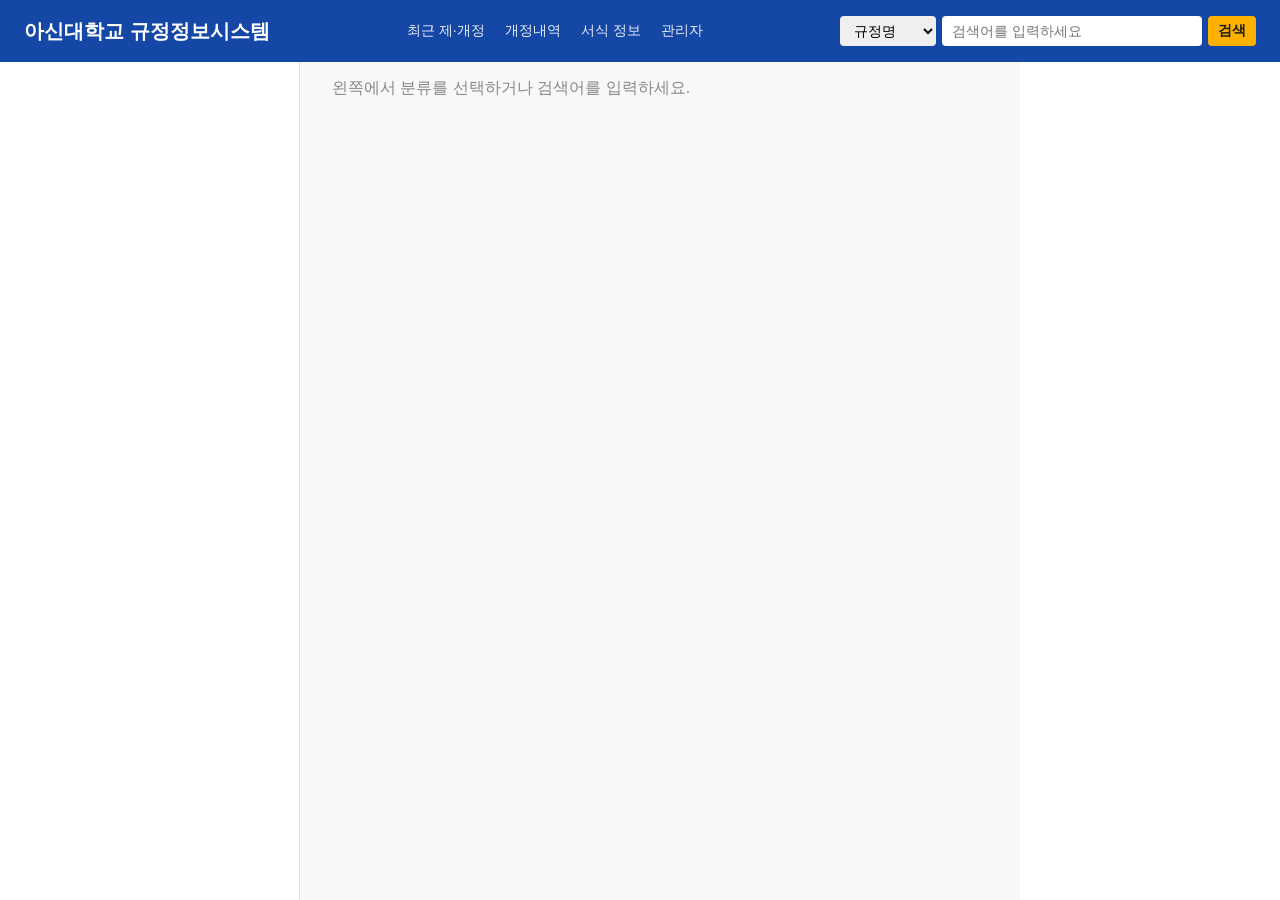
==== app/static/index.html @ 7a6dc961 "Initial commit: 아신대학교 규정정보시스템 FastAPI + SQLite + vanilla JS regulation management system: category t" ====
<!DOCTYPE html>
<html lang="ko">
<head>
<meta charset="UTF-8">
<title>아신대학교 규정정보시스템</title>
<link rel="stylesheet" href="style.css">
</head>
<body>
  <header>
    <h1>아신대학교 규정정보시스템</h1>
    <nav class="top-nav">
      <a href="#" id="navRecent">최근 제·개정</a>
      <a href="#" id="navRevisions">개정내역</a>
      <a href="#" id="navForms">서식 정보</a>
      <a href="admin.html">관리자</a>
    </nav>
    <div class="search-bar">
      <select id="searchScope">
        <option value="title">규정명</option>
        <option value="body">규정내용</option>
      </select>
      <input type="text" id="searchInput" placeholder="검색어를 입력하세요">
      <button id="searchBtn">검색</button>
    </div>
  </header>

  <div class="layout">
    <nav id="tree" class="tree"></nav>
    <main id="content" class="content">
      <div id="contentHeader" class="content-header"></div>
      <div id="contentBody" class="content-body">
        <p class="placeholder">왼쪽에서 분류를 선택하거나 검색어를 입력하세요.</p>
      </div>
    </main>
    <aside id="detailSidebar" class="detail-sidebar"></aside>
  </div>

  <script src="app.js"></script>
</body>
</html>
---- app/static/style.css ----
* { box-sizing: border-box; }
html, body {
  margin: 0;
  height: 100%;
  overflow: hidden;
}
body {
  display: flex;
  flex-direction: column;
  font-family: -apple-system, "Malgun Gothic", "맑은 고딕", sans-serif;
  color: #222;
  background: #f7f8fa;
}
header {
  flex-shrink: 0;
  background: #1447a6;
  color: #fff;
  padding: 16px 24px;
  display: flex;
  align-items: center;
  justify-content: space-between;
  flex-wrap: wrap;
  gap: 12px;
}
header h1 {
  font-size: 20px;
  margin: 0;
}
.top-nav {
  display: flex;
  gap: 20px;
}
.top-nav a {
  color: #fff;
  text-decoration: none;
  font-size: 14px;
  opacity: 0.9;
}
.top-nav a:hover {
  opacity: 1;
  text-decoration: underline;
}

.search-bar {
  display: flex;
  gap: 6px;
}
.search-bar select, .search-bar input, .search-bar button {
  padding: 6px 10px;
  border: none;
  border-radius: 4px;
  font-size: 14px;
}
.search-bar input {
  width: 260px;
}
.search-bar button {
  background: #ffb100;
  color: #1a1a1a;
  cursor: pointer;
  font-weight: bold;
}

.layout {
  display: flex;
  flex: 1;
  min-height: 0;
  overflow: hidden;
}
.tree {
  width: 300px;
  flex-shrink: 0;
  background: #fff;
  border-right: 1px solid #ddd;
  padding: 16px;
  height: 100%;
  overflow-y: auto;
}

.detail-sidebar {
  width: 260px;
  flex-shrink: 0;
  background: #fff;
  border-left: 1px solid #ddd;
  height: 100%;
  overflow-y: auto;
}
.detail-sidebar:empty {
  border-left: none;
}
.sidebar-section {
  padding: 14px 16px;
  border-bottom: 1px solid #eee;
}
.sidebar-section h3 {
  font-size: 13.5px;
  color: #1447a6;
  margin: 0 0 10px;
}
.sidebar-section ul {
  list-style: none;
  margin: 0;
  padding-left: 10px;
}
.sidebar-section .outline-chapter {
  font-weight: bold;
  font-size: 12.5px;
  color: #444;
  margin: 10px 0 3px;
}
.sidebar-section .outline-chapter:first-child {
  margin-top: 0;
}
.sidebar-section a {
  display: block;
  padding: 2px 0;
  color: #1447a6;
  text-decoration: none;
  font-size: 12.5px;
  line-height: 1.5;
}
.sidebar-section a:hover {
  text-decoration: underline;
}
.tree ul {
  list-style: none;
  margin: 0;
  padding-left: 14px;
}
.tree > ul {
  padding-left: 0;
}
.tree .category > .node-header {
  display: flex;
  align-items: center;
  gap: 4px;
  padding: 4px 0;
  cursor: pointer;
}
.tree .category > .node-header .label {
  font-weight: bold;
}
.tree .category .toggle-arrow {
  display: inline-block;
  width: 14px;
  color: #888;
  font-size: 11px;
  user-select: none;
}
.tree .category.collapsed > ul {
  display: none;
}
.tree .regulation a {
  display: block;
  padding: 3px 6px;
  color: #1447a6;
  text-decoration: none;
  border-radius: 3px;
  font-size: 13.5px;
}
.tree .regulation a:hover {
  background: #eef2fb;
}
.tree .cat-link {
  cursor: pointer;
  color: #444;
}
.tree .cat-link:hover {
  color: #1447a6;
}

.content {
  flex: 1;
  display: flex;
  flex-direction: column;
  min-width: 0;
  height: 100%;
  overflow: hidden;
}
.content-header {
  flex-shrink: 0;
  padding: 14px 32px 0;
}
.content-header:empty {
  padding: 0;
}
.content-body {
  flex: 1;
  overflow-y: auto;
  padding: 0 32px 24px;
}
.placeholder {
  color: #888;
}

table.reg-list {
  width: 100%;
  border-collapse: collapse;
  background: #fff;
}
table.reg-list th, table.reg-list td {
  padding: 10px 12px;
  border-bottom: 1px solid #eee;
  text-align: left;
  font-size: 14px;
}
table.reg-list th {
  background: #f0f2f5;
}
table.reg-list tr:hover td {
  background: #f9fbff;
  cursor: pointer;
}

.doc-header-top {
  display: flex;
  align-items: baseline;
  flex-wrap: wrap;
  gap: 12px;
  margin-bottom: 4px;
}
.doc-toolbar {
  display: flex;
  align-items: center;
  gap: 6px;
}
.doc-toolbar button {
  padding: 3px 9px;
  border: 1px solid #ccc;
  border-radius: 4px;
  background: #fff;
  cursor: pointer;
  font-size: 12px;
  color: #444;
}
.doc-toolbar button:hover {
  background: #f0f2f5;
}
.breadcrumb {
  font-size: 12.5px;
  color: #888;
}
.breadcrumb .sep {
  margin: 0 6px;
}

.doc-title-bar {
  position: relative;
  text-align: center;
  padding: 2px 90px 8px;
  margin-bottom: 10px;
  border-bottom: 2px solid #1447a6;
}
.doc-title-bar h2 {
  margin: 0;
  font-size: 19px;
}
.doc-title-bar .doc-toolbar {
  position: absolute;
  top: 2px;
  right: 0;
}
.reg-detail h2 {
  margin: 0;
  color: #1447a6;
}
.reg-meta {
  color: #666;
  font-size: 13px;
  margin-bottom: 16px;
}
.amend-list {
  font-size: 13px;
  color: #555;
  margin-bottom: 6px;
}
.amend-list a.amend-date-link {
  color: #1447a6;
  text-decoration: underline;
  cursor: pointer;
}
.amend-note {
  font-size: 12.5px;
  color: #a15c00;
  background: #fff8ea;
  border: 1px solid #f0d9a6;
  border-radius: 4px;
  padding: 6px 10px;
  margin-bottom: 16px;
}
table.compare-table {
  width: 100%;
  border-collapse: collapse;
  background: #fff;
  table-layout: fixed;
}
table.compare-table th, table.compare-table td {
  border: 1px solid #e2e2e2;
  padding: 10px 12px;
  font-size: 13.5px;
  vertical-align: top;
  text-align: left;
}
table.compare-table th {
  background: #f0f2f5;
}
table.compare-table .compare-artno {
  width: 15%;
  font-weight: bold;
}
table.compare-table .compare-old {
  width: 42.5%;
  color: #888;
  text-decoration: line-through;
  text-decoration-color: #ccc;
}
table.compare-table .compare-new {
  width: 42.5%;
}
.article {
  margin-bottom: 14px;
  scroll-margin-top: 16px;
}
.article .chapter-tag {
  font-size: 12px;
  color: #1447a6;
  font-weight: bold;
  margin: 18px 0 6px;
}
.article .art-no {
  font-weight: bold;
  margin-right: 4px;
}
.article .amend-tag {
  color: #1a5fd6;
}
.article .list-indent {
  display: block;
  padding-left: 1.6em;
}
.addenda {
  margin-top: 24px;
  padding-top: 16px;
  border-top: 1px dashed #ccc;
  font-size: 13.5px;
  color: #444;
}
.attachment-file {
  margin-top: 16px;
}
.file-open-link {
  display: inline-block;
  margin-bottom: 10px;
  color: #1447a6;
  font-size: 13.5px;
}
.attachment-pdf {
  width: 100%;
  height: 80vh;
  border: 1px solid #ddd;
  border-radius: 4px;
}
.result-count {
  margin-bottom: 12px;
  color: #555;
  font-size: 14px;
}
.back-link {
  display: inline-block;
  margin-bottom: 14px;
  color: #1447a6;
  cursor: pointer;
  font-size: 13.5px;
}

.pager {
  display: flex;
  align-items: center;
  justify-content: center;
  gap: 16px;
  margin-top: 18px;
  font-size: 14px;
  color: #444;
}
.pager button {
  padding: 6px 14px;
  border: 1px solid #ccc;
  border-radius: 4px;
  background: #fff;
  cursor: pointer;
}
.pager button:hover:not(:disabled) {
  background: #f0f2f5;
}
.pager button:disabled {
  color: #bbb;
  cursor: default;
}

@media print {
  header, .tree, .detail-sidebar, .doc-toolbar, .back-link, .breadcrumb, .pager {
    display: none !important;
  }
  html, body {
    height: auto;
    overflow: visible;
  }
  .layout, .content, .content-body {
    height: auto;
    overflow: visible;
    display: block;
  }
  .content-header {
    padding: 0;
  }
}
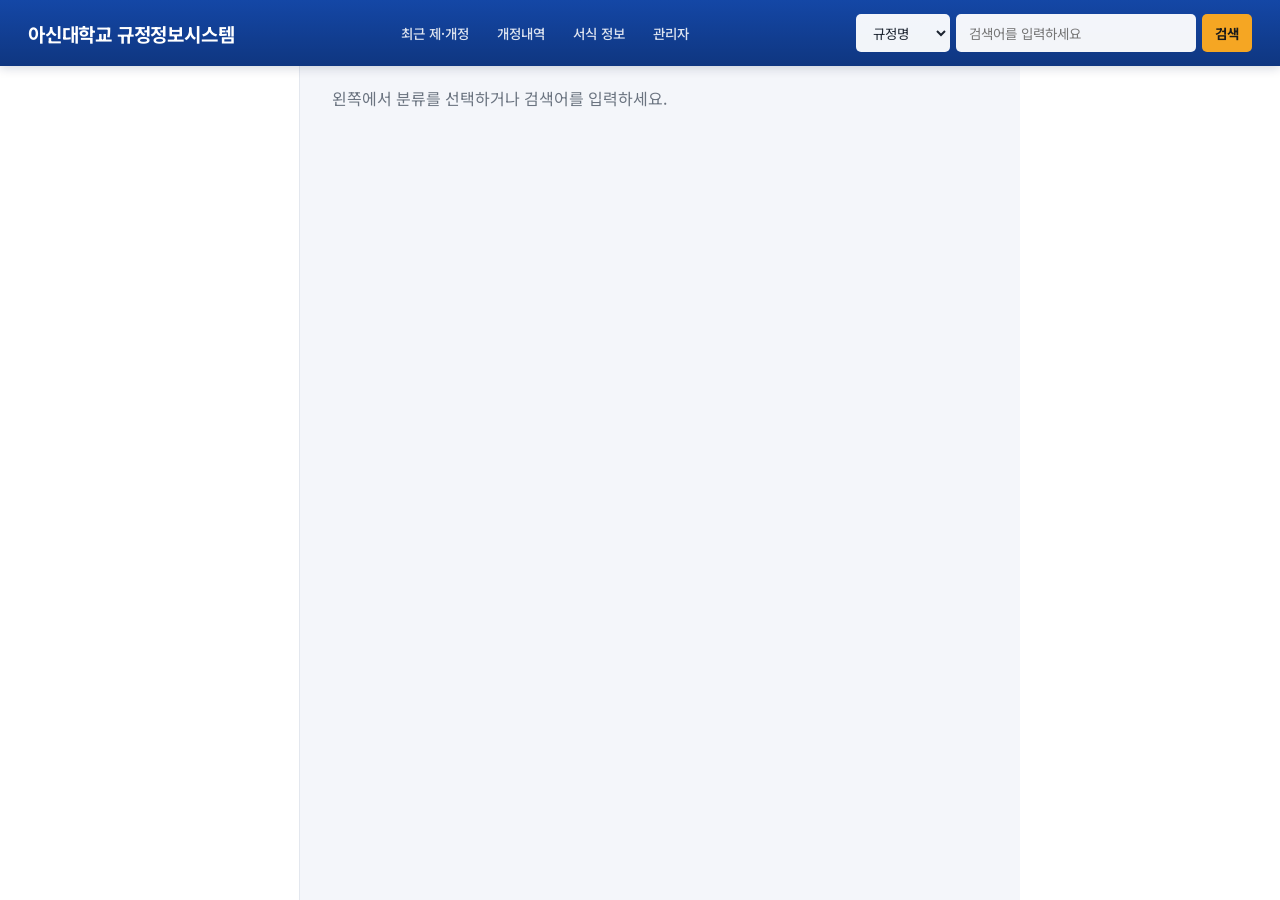
==== commit 0c5c8535: "Refine visual design: Noto Sans KR font, design tokens, tree active-state highlight Adds shared CSS " ====
--- a/app/static/index.html
+++ b/app/static/index.html
@@ -3,6 +3,9 @@
 <head>
 <meta charset="UTF-8">
 <title>아신대학교 규정정보시스템</title>
+<link rel="preconnect" href="https://fonts.googleapis.com">
+<link rel="preconnect" href="https://fonts.gstatic.com" crossorigin>
+<link href="https://fonts.googleapis.com/css2?family=Noto+Sans+KR:wght@400;500;700;900&display=swap" rel="stylesheet">
 <link rel="stylesheet" href="style.css">
 </head>
 <body>
--- a/app/static/style.css
+++ b/app/static/style.css
@@ -1,4 +1,20 @@
 * { box-sizing: border-box; }
+:root {
+  --brand: #1447a6;
+  --brand-dark: #0f3680;
+  --brand-tint: #eef3fc;
+  --accent: #f5a623;
+  --text: #1c2430;
+  --text-muted: #6b7480;
+  --border: #e3e7ee;
+  --border-strong: #d3d9e3;
+  --surface: #fff;
+  --bg: #f4f6fa;
+  --radius: 8px;
+  --radius-sm: 5px;
+  --shadow-sm: 0 1px 2px rgba(20, 40, 90, 0.06);
+  --shadow-md: 0 4px 16px rgba(20, 40, 90, 0.08);
+}
 html, body {
   margin: 0;
   height: 100%;
@@ -7,38 +23,49 @@
 body {
   display: flex;
   flex-direction: column;
-  font-family: -apple-system, "Malgun Gothic", "맑은 고딕", sans-serif;
-  color: #222;
-  background: #f7f8fa;
+  font-family: "Noto Sans KR", -apple-system, "Malgun Gothic", "맑은 고딕", sans-serif;
+  color: var(--text);
+  background: var(--bg);
+  -webkit-font-smoothing: antialiased;
 }
 header {
   flex-shrink: 0;
-  background: #1447a6;
+  background: linear-gradient(180deg, var(--brand) 0%, var(--brand-dark) 100%);
   color: #fff;
-  padding: 16px 24px;
+  padding: 14px 28px;
   display: flex;
   align-items: center;
   justify-content: space-between;
   flex-wrap: wrap;
   gap: 12px;
+  box-shadow: 0 2px 10px rgba(10, 30, 70, 0.18);
+  position: relative;
+  z-index: 2;
 }
 header h1 {
-  font-size: 20px;
+  font-size: 19px;
+  font-weight: 700;
+  letter-spacing: -0.01em;
   margin: 0;
 }
 .top-nav {
   display: flex;
-  gap: 20px;
+  gap: 4px;
 }
 .top-nav a {
   color: #fff;
   text-decoration: none;
-  font-size: 14px;
-  opacity: 0.9;
+  font-size: 13.5px;
+  font-weight: 500;
+  opacity: 0.86;
+  padding: 7px 12px;
+  border-radius: 999px;
+  transition: background 0.15s ease, opacity 0.15s ease;
 }
 .top-nav a:hover {
   opacity: 1;
-  text-decoration: underline;
+  background: rgba(255, 255, 255, 0.14);
+  text-decoration: none;
 }
 
 .search-bar {
@@ -46,19 +73,33 @@
   gap: 6px;
 }
 .search-bar select, .search-bar input, .search-bar button {
-  padding: 6px 10px;
-  border: none;
-  border-radius: 4px;
-  font-size: 14px;
+  padding: 7px 12px;
+  border: 1px solid transparent;
+  border-radius: var(--radius-sm);
+  font-size: 13.5px;
+  font-family: inherit;
+}
+.search-bar select, .search-bar input {
+  background: rgba(255, 255, 255, 0.95);
+  color: var(--text);
 }
 .search-bar input {
-  width: 260px;
+  width: 240px;
+}
+.search-bar input:focus, .search-bar select:focus {
+  outline: none;
+  border-color: var(--accent);
+  box-shadow: 0 0 0 3px rgba(245, 166, 35, 0.25);
 }
 .search-bar button {
-  background: #ffb100;
+  background: var(--accent);
   color: #1a1a1a;
   cursor: pointer;
-  font-weight: bold;
+  font-weight: 700;
+  transition: filter 0.15s ease;
+}
+.search-bar button:hover {
+  filter: brightness(1.06);
 }
 
 .layout {
@@ -70,9 +111,9 @@
 .tree {
   width: 300px;
   flex-shrink: 0;
-  background: #fff;
-  border-right: 1px solid #ddd;
-  padding: 16px;
+  background: var(--surface);
+  border-right: 1px solid var(--border);
+  padding: 16px 14px;
   height: 100%;
   overflow-y: auto;
 }
@@ -80,8 +121,8 @@
 .detail-sidebar {
   width: 260px;
   flex-shrink: 0;
-  background: #fff;
-  border-left: 1px solid #ddd;
+  background: var(--surface);
+  border-left: 1px solid var(--border);
   height: 100%;
   overflow-y: auto;
 }
@@ -90,11 +131,14 @@
 }
 .sidebar-section {
   padding: 14px 16px;
-  border-bottom: 1px solid #eee;
+  border-bottom: 1px solid var(--border);
 }
 .sidebar-section h3 {
-  font-size: 13.5px;
-  color: #1447a6;
+  font-size: 12.5px;
+  font-weight: 700;
+  color: var(--brand);
+  text-transform: uppercase;
+  letter-spacing: 0.03em;
   margin: 0 0 10px;
 }
 .sidebar-section ul {
@@ -103,29 +147,33 @@
   padding-left: 10px;
 }
 .sidebar-section .outline-chapter {
-  font-weight: bold;
-  font-size: 12.5px;
-  color: #444;
-  margin: 10px 0 3px;
+  font-weight: 700;
+  font-size: 12.5px;
+  color: var(--text-muted);
+  margin: 12px 0 4px;
 }
 .sidebar-section .outline-chapter:first-child {
   margin-top: 0;
 }
 .sidebar-section a {
   display: block;
-  padding: 2px 0;
-  color: #1447a6;
+  padding: 3px 6px;
+  margin: 0 -6px;
+  border-radius: var(--radius-sm);
+  color: var(--brand);
   text-decoration: none;
   font-size: 12.5px;
-  line-height: 1.5;
+  line-height: 1.55;
+  transition: background 0.12s ease;
 }
 .sidebar-section a:hover {
-  text-decoration: underline;
+  background: var(--brand-tint);
+  text-decoration: none;
 }
 .tree ul {
   list-style: none;
   margin: 0;
-  padding-left: 14px;
+  padding-left: 16px;
 }
 .tree > ul {
   padding-left: 0;
@@ -133,40 +181,56 @@
 .tree .category > .node-header {
   display: flex;
   align-items: center;
-  gap: 4px;
-  padding: 4px 0;
-  cursor: pointer;
+  gap: 5px;
+  padding: 6px 6px;
+  margin: 0 -6px;
+  border-radius: var(--radius-sm);
+  cursor: pointer;
+  transition: background 0.12s ease;
+}
+.tree .category > .node-header:hover {
+  background: var(--brand-tint);
 }
 .tree .category > .node-header .label {
-  font-weight: bold;
+  font-weight: 600;
+  font-size: 13.5px;
 }
 .tree .category .toggle-arrow {
   display: inline-block;
   width: 14px;
-  color: #888;
-  font-size: 11px;
+  color: var(--text-muted);
+  font-size: 10px;
   user-select: none;
+  transition: transform 0.15s ease;
 }
 .tree .category.collapsed > ul {
   display: none;
 }
 .tree .regulation a {
   display: block;
-  padding: 3px 6px;
-  color: #1447a6;
+  padding: 5px 8px;
+  color: var(--text);
   text-decoration: none;
-  border-radius: 3px;
-  font-size: 13.5px;
+  border-radius: var(--radius-sm);
+  font-size: 13px;
+  line-height: 1.45;
+  transition: background 0.12s ease, color 0.12s ease;
 }
 .tree .regulation a:hover {
-  background: #eef2fb;
+  background: var(--brand-tint);
+  color: var(--brand);
+}
+.tree .regulation a.active {
+  background: var(--brand);
+  color: #fff;
+  font-weight: 500;
 }
 .tree .cat-link {
   cursor: pointer;
-  color: #444;
+  color: var(--text);
 }
 .tree .cat-link:hover {
-  color: #1447a6;
+  color: var(--brand);
 }
 
 .content {
@@ -179,37 +243,53 @@
 }
 .content-header {
   flex-shrink: 0;
-  padding: 14px 32px 0;
+  padding: 16px 32px 0;
+  background: var(--surface);
 }
 .content-header:empty {
   padding: 0;
+  background: none;
 }
 .content-body {
   flex: 1;
   overflow-y: auto;
-  padding: 0 32px 24px;
+  padding: 4px 32px 28px;
 }
 .placeholder {
-  color: #888;
+  color: var(--text-muted);
 }
 
 table.reg-list {
   width: 100%;
   border-collapse: collapse;
-  background: #fff;
+  background: var(--surface);
+  border-radius: var(--radius);
+  overflow: hidden;
+  box-shadow: var(--shadow-sm);
 }
 table.reg-list th, table.reg-list td {
-  padding: 10px 12px;
-  border-bottom: 1px solid #eee;
+  padding: 11px 14px;
+  border-bottom: 1px solid var(--border);
   text-align: left;
-  font-size: 14px;
+  font-size: 13.5px;
 }
 table.reg-list th {
-  background: #f0f2f5;
+  background: var(--bg);
+  color: var(--text-muted);
+  font-weight: 600;
+  font-size: 12.5px;
+  text-transform: uppercase;
+  letter-spacing: 0.02em;
+}
+table.reg-list tbody tr {
+  transition: background 0.12s ease;
 }
 table.reg-list tr:hover td {
-  background: #f9fbff;
-  cursor: pointer;
+  background: var(--brand-tint);
+  cursor: pointer;
+}
+table.reg-list tbody tr:last-child td {
+  border-bottom: none;
 }
 
 .doc-header-top {
@@ -225,20 +305,24 @@
   gap: 6px;
 }
 .doc-toolbar button {
-  padding: 3px 9px;
-  border: 1px solid #ccc;
-  border-radius: 4px;
-  background: #fff;
+  padding: 4px 10px;
+  border: 1px solid var(--border-strong);
+  border-radius: var(--radius-sm);
+  background: var(--surface);
   cursor: pointer;
   font-size: 12px;
-  color: #444;
+  font-family: inherit;
+  color: var(--text-muted);
+  transition: background 0.12s ease, color 0.12s ease;
 }
 .doc-toolbar button:hover {
-  background: #f0f2f5;
+  background: var(--brand-tint);
+  color: var(--brand);
+  border-color: var(--brand);
 }
 .breadcrumb {
   font-size: 12.5px;
-  color: #888;
+  color: var(--text-muted);
 }
 .breadcrumb .sep {
   margin: 0 6px;
@@ -247,13 +331,16 @@
 .doc-title-bar {
   position: relative;
   text-align: center;
-  padding: 2px 90px 8px;
-  margin-bottom: 10px;
-  border-bottom: 2px solid #1447a6;
+  padding: 4px 90px 10px;
+  margin-bottom: 12px;
+  border-bottom: 2px solid var(--brand);
 }
 .doc-title-bar h2 {
   margin: 0;
-  font-size: 19px;
+  font-size: 20px;
+  font-weight: 700;
+  color: var(--text);
+  letter-spacing: -0.01em;
 }
 .doc-title-bar .doc-toolbar {
   position: absolute;
@@ -262,57 +349,74 @@
 }
 .reg-detail h2 {
   margin: 0;
-  color: #1447a6;
+  color: var(--brand);
 }
 .reg-meta {
-  color: #666;
+  color: var(--text-muted);
   font-size: 13px;
   margin-bottom: 16px;
 }
 .amend-list {
   font-size: 13px;
-  color: #555;
+  color: var(--text-muted);
   margin-bottom: 6px;
 }
 .amend-list a.amend-date-link {
-  color: #1447a6;
-  text-decoration: underline;
-  cursor: pointer;
+  color: var(--brand);
+  text-decoration: none;
+  border-bottom: 1px dotted var(--brand);
+  cursor: pointer;
+}
+.amend-list a.amend-date-link:hover {
+  border-bottom-style: solid;
 }
 .amend-note {
   font-size: 12.5px;
-  color: #a15c00;
+  color: #8a5a00;
   background: #fff8ea;
   border: 1px solid #f0d9a6;
-  border-radius: 4px;
-  padding: 6px 10px;
+  border-radius: var(--radius-sm);
+  padding: 7px 11px;
   margin-bottom: 16px;
 }
 table.compare-table {
   width: 100%;
   border-collapse: collapse;
-  background: #fff;
+  background: var(--surface);
   table-layout: fixed;
+  border-radius: var(--radius);
+  overflow: hidden;
+  box-shadow: var(--shadow-sm);
 }
 table.compare-table th, table.compare-table td {
-  border: 1px solid #e2e2e2;
-  padding: 10px 12px;
+  border-bottom: 1px solid var(--border);
+  border-right: 1px solid var(--border);
+  padding: 11px 14px;
   font-size: 13.5px;
   vertical-align: top;
   text-align: left;
 }
+table.compare-table th:last-child, table.compare-table td:last-child {
+  border-right: none;
+}
 table.compare-table th {
-  background: #f0f2f5;
+  background: var(--bg);
+  color: var(--text-muted);
+  font-weight: 600;
+  font-size: 12.5px;
+  text-transform: uppercase;
+  letter-spacing: 0.02em;
 }
 table.compare-table .compare-artno {
   width: 15%;
-  font-weight: bold;
+  font-weight: 700;
+  color: var(--text);
 }
 table.compare-table .compare-old {
   width: 42.5%;
-  color: #888;
+  color: #97a0ac;
   text-decoration: line-through;
-  text-decoration-color: #ccc;
+  text-decoration-color: #ccd2dc;
 }
 table.compare-table .compare-new {
   width: 42.5%;
@@ -320,19 +424,22 @@
 .article {
   margin-bottom: 14px;
   scroll-margin-top: 16px;
+  line-height: 1.7;
 }
 .article .chapter-tag {
   font-size: 12px;
-  color: #1447a6;
-  font-weight: bold;
-  margin: 18px 0 6px;
+  color: var(--brand);
+  font-weight: 700;
+  margin: 20px 0 8px;
+  padding-bottom: 4px;
+  border-bottom: 1px solid var(--border);
 }
 .article .art-no {
-  font-weight: bold;
+  font-weight: 700;
   margin-right: 4px;
 }
 .article .amend-tag {
-  color: #1a5fd6;
+  color: #2f6fd6;
 }
 .article .list-indent {
   display: block;
@@ -341,9 +448,9 @@
 .addenda {
   margin-top: 24px;
   padding-top: 16px;
-  border-top: 1px dashed #ccc;
-  font-size: 13.5px;
-  color: #444;
+  border-top: 1px dashed var(--border-strong);
+  font-size: 13.5px;
+  color: var(--text-muted);
 }
 .attachment-file {
   margin-top: 16px;
@@ -351,26 +458,30 @@
 .file-open-link {
   display: inline-block;
   margin-bottom: 10px;
-  color: #1447a6;
+  color: var(--brand);
   font-size: 13.5px;
 }
 .attachment-pdf {
   width: 100%;
   height: 80vh;
-  border: 1px solid #ddd;
-  border-radius: 4px;
+  border: 1px solid var(--border);
+  border-radius: var(--radius);
 }
 .result-count {
   margin-bottom: 12px;
-  color: #555;
-  font-size: 14px;
+  color: var(--text-muted);
+  font-size: 13.5px;
 }
 .back-link {
   display: inline-block;
   margin-bottom: 14px;
-  color: #1447a6;
-  cursor: pointer;
-  font-size: 13.5px;
+  color: var(--brand);
+  cursor: pointer;
+  font-size: 13.5px;
+  font-weight: 500;
+}
+.back-link:hover {
+  text-decoration: underline;
 }
 
 .pager {
@@ -379,21 +490,25 @@
   justify-content: center;
   gap: 16px;
   margin-top: 18px;
-  font-size: 14px;
-  color: #444;
+  font-size: 13.5px;
+  color: var(--text-muted);
 }
 .pager button {
-  padding: 6px 14px;
-  border: 1px solid #ccc;
-  border-radius: 4px;
-  background: #fff;
-  cursor: pointer;
+  padding: 6px 16px;
+  border: 1px solid var(--border-strong);
+  border-radius: var(--radius-sm);
+  background: var(--surface);
+  cursor: pointer;
+  font-family: inherit;
+  transition: background 0.12s ease;
 }
 .pager button:hover:not(:disabled) {
-  background: #f0f2f5;
+  background: var(--brand-tint);
+  border-color: var(--brand);
+  color: var(--brand);
 }
 .pager button:disabled {
-  color: #bbb;
+  color: #c3c9d2;
   cursor: default;
 }
 
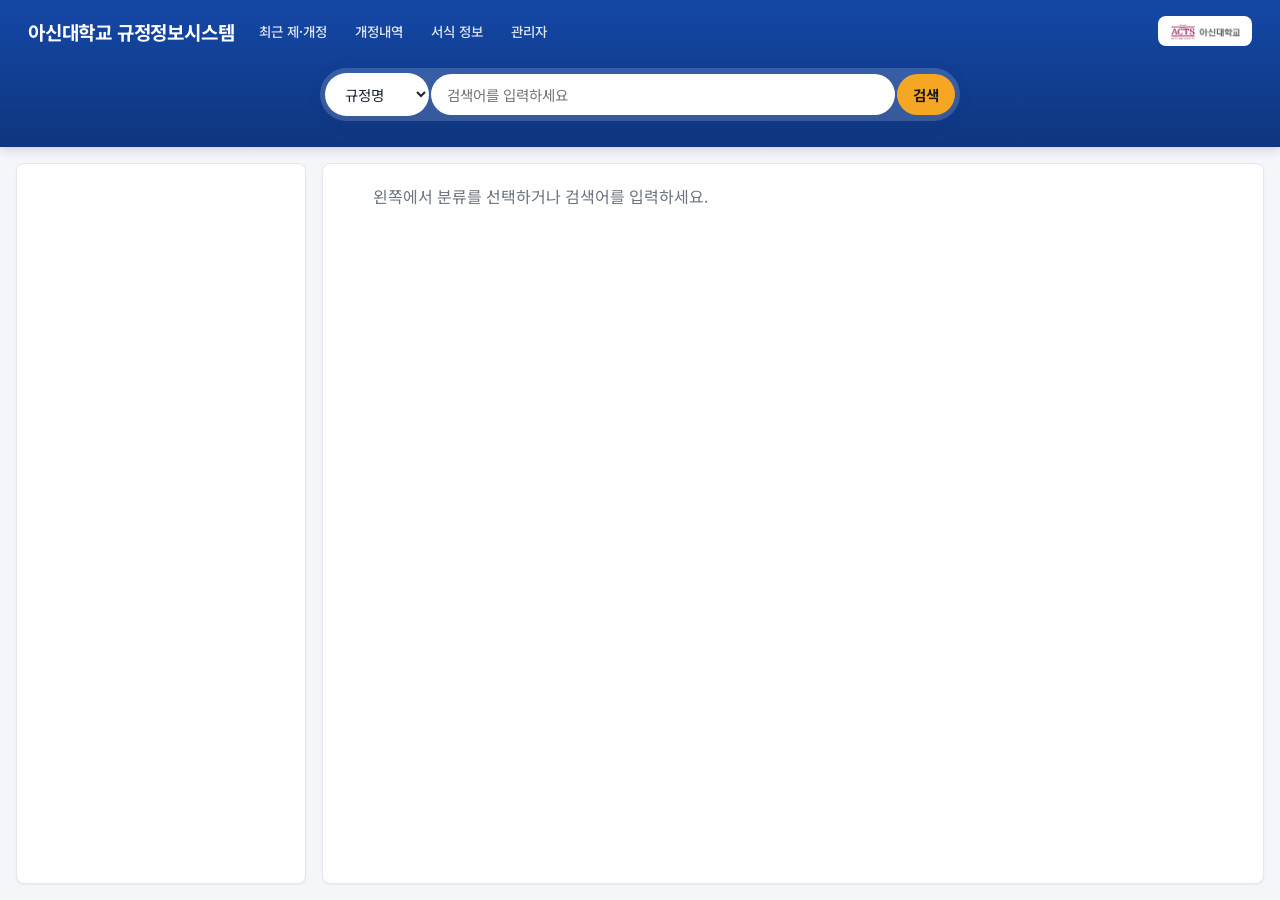
==== commit 261875cb: "Redesign header, add 학칙, redact salary tables, fix in-body tables - Header: site title is now a home" ====
--- a/app/static/index.html
+++ b/app/static/index.html
@@ -10,20 +10,25 @@
 </head>
 <body>
   <header>
-    <h1>아신대학교 규정정보시스템</h1>
-    <nav class="top-nav">
-      <a href="#" id="navRecent">최근 제·개정</a>
-      <a href="#" id="navRevisions">개정내역</a>
-      <a href="#" id="navForms">서식 정보</a>
-      <a href="admin.html">관리자</a>
-    </nav>
-    <div class="search-bar">
-      <select id="searchScope">
-        <option value="title">규정명</option>
-        <option value="body">규정내용</option>
-      </select>
-      <input type="text" id="searchInput" placeholder="검색어를 입력하세요">
-      <button id="searchBtn">검색</button>
+    <div class="header-top">
+      <h1 id="homeLink" title="홈으로 이동">아신대학교 규정정보시스템</h1>
+      <nav class="top-nav">
+        <a href="#" id="navRecent">최근 제·개정</a>
+        <a href="#" id="navRevisions">개정내역</a>
+        <a href="#" id="navForms">서식 정보</a>
+        <a href="admin.html">관리자</a>
+      </nav>
+      <img class="header-logo" src="img/acts-logo.png" alt="ACTS 아신대학교">
+    </div>
+    <div class="search-hero">
+      <div class="search-bar">
+        <select id="searchScope">
+          <option value="title">규정명</option>
+          <option value="body">규정내용</option>
+        </select>
+        <input type="text" id="searchInput" placeholder="검색어를 입력하세요">
+        <button id="searchBtn">검색</button>
+      </div>
     </div>
   </header>
 
--- a/app/static/style.css
+++ b/app/static/style.css
@@ -32,21 +32,30 @@
   flex-shrink: 0;
   background: linear-gradient(180deg, var(--brand) 0%, var(--brand-dark) 100%);
   color: #fff;
-  padding: 14px 28px;
-  display: flex;
-  align-items: center;
-  justify-content: space-between;
-  flex-wrap: wrap;
-  gap: 12px;
   box-shadow: 0 2px 10px rgba(10, 30, 70, 0.18);
   position: relative;
   z-index: 2;
 }
+.header-top {
+  padding: 14px 28px;
+  display: flex;
+  align-items: center;
+  flex-wrap: wrap;
+  gap: 12px;
+}
 header h1 {
   font-size: 19px;
   font-weight: 700;
   letter-spacing: -0.01em;
   margin: 0;
+  cursor: pointer;
+}
+.header-logo {
+  height: 30px;
+  margin-left: auto;
+  background: #fff;
+  padding: 5px 10px;
+  border-radius: 8px;
 }
 .top-nav {
   display: flex;
@@ -68,28 +77,40 @@
   text-decoration: none;
 }
 
+.search-hero {
+  display: flex;
+  justify-content: center;
+  padding: 6px 28px 26px;
+}
 .search-bar {
   display: flex;
-  gap: 6px;
+  align-items: center;
+  gap: 2px;
+  background: rgba(255, 255, 255, 0.16);
+  padding: 5px;
+  border-radius: 999px;
+  width: 100%;
+  max-width: 640px;
+  box-shadow: var(--shadow-md);
 }
 .search-bar select, .search-bar input, .search-bar button {
-  padding: 7px 12px;
-  border: 1px solid transparent;
-  border-radius: var(--radius-sm);
-  font-size: 13.5px;
+  padding: 10px 16px;
+  border: none;
+  border-radius: 999px;
+  font-size: 14.5px;
   font-family: inherit;
 }
 .search-bar select, .search-bar input {
-  background: rgba(255, 255, 255, 0.95);
+  background: var(--surface);
   color: var(--text);
 }
 .search-bar input {
-  width: 240px;
+  flex: 1;
+  min-width: 0;
 }
 .search-bar input:focus, .search-bar select:focus {
   outline: none;
-  border-color: var(--accent);
-  box-shadow: 0 0 0 3px rgba(245, 166, 35, 0.25);
+  box-shadow: 0 0 0 2px var(--accent) inset;
 }
 .search-bar button {
   background: var(--accent);
@@ -107,27 +128,33 @@
   flex: 1;
   min-height: 0;
   overflow: hidden;
+  gap: 16px;
+  padding: 16px;
 }
 .tree {
-  width: 300px;
+  width: 290px;
   flex-shrink: 0;
   background: var(--surface);
-  border-right: 1px solid var(--border);
-  padding: 16px 14px;
+  border: 1px solid var(--border);
+  border-radius: var(--radius);
+  box-shadow: var(--shadow-sm);
+  padding: 14px 12px;
   height: 100%;
   overflow-y: auto;
 }
 
 .detail-sidebar {
-  width: 260px;
+  width: 250px;
   flex-shrink: 0;
   background: var(--surface);
-  border-left: 1px solid var(--border);
+  border: 1px solid var(--border);
+  border-radius: var(--radius);
+  box-shadow: var(--shadow-sm);
   height: 100%;
   overflow-y: auto;
 }
 .detail-sidebar:empty {
-  border-left: none;
+  display: none;
 }
 .sidebar-section {
   padding: 14px 16px;
@@ -180,7 +207,7 @@
 }
 .tree .category > .node-header {
   display: flex;
-  align-items: center;
+  align-items: flex-start;
   gap: 5px;
   padding: 6px 6px;
   margin: 0 -6px;
@@ -191,9 +218,31 @@
 .tree .category > .node-header:hover {
   background: var(--brand-tint);
 }
+.tree .category > .node-header .toggle-arrow {
+  margin-top: 2px;
+}
 .tree .category > .node-header .label {
+  display: flex;
+  align-items: flex-start;
+  gap: 6px;
+  flex: 1;
+  min-width: 0;
   font-weight: 600;
   font-size: 13.5px;
+  color: var(--text);
+}
+.tree .category > .node-header .label span {
+  flex: 1;
+  min-width: 0;
+}
+.tree .icon {
+  width: 14px;
+  height: 14px;
+  flex-shrink: 0;
+  opacity: 0.55;
+}
+.tree .category > .node-header .icon {
+  color: var(--brand);
 }
 .tree .category .toggle-arrow {
   display: inline-block;
@@ -207,14 +256,23 @@
   display: none;
 }
 .tree .regulation a {
-  display: block;
+  display: flex;
+  align-items: flex-start;
+  gap: 6px;
   padding: 5px 8px;
   color: var(--text);
   text-decoration: none;
   border-radius: var(--radius-sm);
-  font-size: 13px;
+  font-size: 13.5px;
   line-height: 1.45;
   transition: background 0.12s ease, color 0.12s ease;
+}
+.tree .regulation a .icon {
+  margin-top: 3px;
+}
+.tree .regulation a span {
+  flex: 1;
+  min-width: 0;
 }
 .tree .regulation a:hover {
   background: var(--brand-tint);
@@ -225,6 +283,10 @@
   color: #fff;
   font-weight: 500;
 }
+.tree .regulation a.active .icon {
+  color: #fff;
+  opacity: 0.9;
+}
 .tree .cat-link {
   cursor: pointer;
   color: var(--text);
@@ -240,20 +302,28 @@
   min-width: 0;
   height: 100%;
   overflow: hidden;
+  background: var(--surface);
+  border: 1px solid var(--border);
+  border-radius: var(--radius);
+  box-shadow: var(--shadow-sm);
 }
 .content-header {
   flex-shrink: 0;
-  padding: 16px 32px 0;
-  background: var(--surface);
+  padding: 20px 40px 0;
+  max-width: 920px;
+  width: 100%;
+  margin: 0 auto;
 }
 .content-header:empty {
   padding: 0;
-  background: none;
 }
 .content-body {
   flex: 1;
   overflow-y: auto;
-  padding: 4px 32px 28px;
+  padding: 4px 40px 32px;
+  max-width: 920px;
+  width: 100%;
+  margin: 0 auto;
 }
 .placeholder {
   color: var(--text-muted);
@@ -271,7 +341,7 @@
   padding: 11px 14px;
   border-bottom: 1px solid var(--border);
   text-align: left;
-  font-size: 13.5px;
+  font-size: 14px;
 }
 table.reg-list th {
   background: var(--bg);
@@ -292,6 +362,78 @@
   border-bottom: none;
 }
 
+table.body-hit-list td {
+  vertical-align: top;
+}
+.body-hit-reg {
+  font-weight: 600;
+  font-size: 13.5px;
+}
+.body-hit-art {
+  color: var(--text-muted);
+  font-size: 12px;
+  margin-top: 2px;
+}
+.body-hit-snippet {
+  color: var(--text-muted);
+  line-height: 1.6;
+}
+.body-hit-snippet mark {
+  background: #fff1b8;
+  color: var(--text);
+  border-radius: 3px;
+  padding: 0 2px;
+}
+
+.rev-filter-bar {
+  display: flex;
+  flex-wrap: wrap;
+  align-items: center;
+  gap: 10px;
+  margin: 4px 0 14px;
+}
+.rev-filter-bar input[type="text"],
+.rev-filter-bar input[type="date"] {
+  padding: 6px 10px;
+  border: 1px solid var(--border-strong);
+  border-radius: var(--radius-sm);
+  font-size: 13px;
+  font-family: inherit;
+}
+.rev-filter-bar input[type="text"] {
+  width: 180px;
+}
+.rev-filter-bar label {
+  display: flex;
+  align-items: center;
+  gap: 6px;
+  font-size: 13px;
+  color: var(--text-muted);
+}
+.rev-filter-bar button {
+  padding: 6px 14px;
+  border: 1px solid var(--border-strong);
+  border-radius: var(--radius-sm);
+  background: var(--surface);
+  cursor: pointer;
+  font-size: 13px;
+  font-family: inherit;
+  transition: background 0.12s ease;
+}
+.rev-filter-bar button:hover {
+  background: var(--brand-tint);
+  border-color: var(--brand);
+  color: var(--brand);
+}
+#revFilterApply {
+  background: var(--brand);
+  color: #fff;
+  border-color: var(--brand);
+}
+#revFilterApply:hover {
+  background: var(--brand-dark);
+}
+
 .doc-header-top {
   display: flex;
   align-items: baseline;
@@ -331,13 +473,24 @@
 .doc-title-bar {
   position: relative;
   text-align: center;
-  padding: 4px 90px 10px;
-  margin-bottom: 12px;
-  border-bottom: 2px solid var(--brand);
+  padding: 6px 90px 14px;
+  margin-bottom: 14px;
+  border-bottom: 1px solid var(--border);
+}
+.doc-title-bar::after {
+  content: "";
+  position: absolute;
+  bottom: -1px;
+  left: 50%;
+  transform: translateX(-50%);
+  width: 56px;
+  height: 3px;
+  border-radius: 3px;
+  background: var(--brand);
 }
 .doc-title-bar h2 {
   margin: 0;
-  font-size: 20px;
+  font-size: 21px;
   font-weight: 700;
   color: var(--text);
   letter-spacing: -0.01em;
@@ -414,28 +567,43 @@
 }
 table.compare-table .compare-old {
   width: 42.5%;
-  color: #97a0ac;
-  text-decoration: line-through;
-  text-decoration-color: #ccd2dc;
 }
 table.compare-table .compare-new {
   width: 42.5%;
 }
+.diff-del {
+  color: var(--brand);
+  text-decoration: line-through;
+  text-decoration-color: var(--brand);
+}
+.diff-ins {
+  color: var(--brand);
+  font-weight: 700;
+  background: var(--brand-tint);
+  border-radius: 3px;
+  padding: 0 1px;
+}
 .article {
-  margin-bottom: 14px;
+  margin-bottom: 18px;
   scroll-margin-top: 16px;
-  line-height: 1.7;
-}
-.article .chapter-tag {
+  line-height: 1.75;
+}
+.chapter-tag {
+  display: inline-block;
   font-size: 12px;
   color: var(--brand);
   font-weight: 700;
-  margin: 20px 0 8px;
-  padding-bottom: 4px;
-  border-bottom: 1px solid var(--border);
+  margin: 24px 0 10px;
+  padding: 4px 13px;
+  background: var(--brand-tint);
+  border-radius: 999px;
+}
+.chapter-tag:first-child {
+  margin-top: 0;
 }
 .article .art-no {
   font-weight: 700;
+  color: var(--brand-dark);
   margin-right: 4px;
 }
 .article .amend-tag {
@@ -520,12 +688,23 @@
     height: auto;
     overflow: visible;
   }
-  .layout, .content, .content-body {
+  .layout {
     height: auto;
     overflow: visible;
     display: block;
-  }
-  .content-header {
     padding: 0;
   }
-}
+  .content {
+    height: auto;
+    overflow: visible;
+    display: block;
+    border: none;
+    box-shadow: none;
+    border-radius: 0;
+  }
+  .content-header, .content-body {
+    max-width: none;
+    margin: 0;
+    padding: 0;
+  }
+}
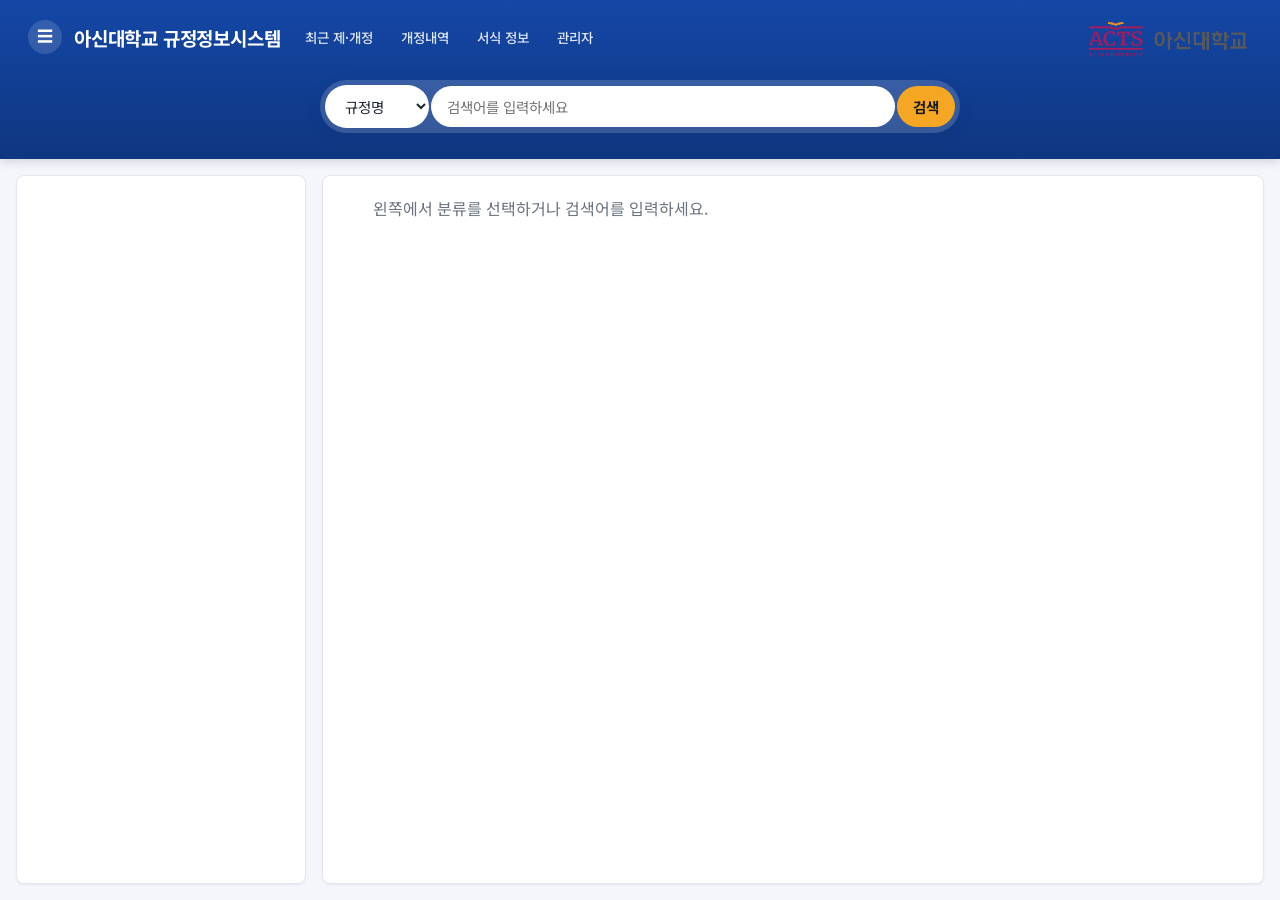
==== commit 74078c14: "Make left/right menu panels collapsible; add mobile drawer layout The 3-column layout (290px tree + " ====
--- a/app/static/index.html
+++ b/app/static/index.html
@@ -11,6 +11,7 @@
 <body>
   <header>
     <div class="header-top">
+      <button id="treeToggleBtn" class="panel-toggle" title="분류 메뉴 접기/펴기" aria-label="분류 메뉴 접기/펴기">&#9776;</button>
       <h1 id="homeLink" title="홈으로 이동">아신대학교 규정정보시스템</h1>
       <nav class="top-nav">
         <a href="#" id="navRecent">최근 제·개정</a>
@@ -18,6 +19,7 @@
         <a href="#" id="navForms">서식 정보</a>
         <a href="admin.html">관리자</a>
       </nav>
+      <button id="sidebarToggleBtn" class="panel-toggle" title="조별목록 접기/펴기" aria-label="조별목록 접기/펴기" hidden>&#9776;</button>
       <img class="header-logo" src="img/acts-logo.png" alt="ACTS 아신대학교">
     </div>
     <div class="search-hero">
@@ -41,6 +43,7 @@
       </div>
     </main>
     <aside id="detailSidebar" class="detail-sidebar"></aside>
+    <div id="panelBackdrop" class="panel-backdrop"></div>
   </div>
 
   <script src="app.js"></script>
--- a/app/static/style.css
+++ b/app/static/style.css
@@ -51,11 +51,30 @@
   cursor: pointer;
 }
 .header-logo {
-  height: 30px;
+  height: 46px;
   margin-left: auto;
-  background: #fff;
-  padding: 5px 10px;
-  border-radius: 8px;
+}
+.panel-toggle {
+  flex-shrink: 0;
+  display: inline-flex;
+  align-items: center;
+  justify-content: center;
+  width: 34px;
+  height: 34px;
+  border: none;
+  border-radius: 999px;
+  background: rgba(255, 255, 255, 0.14);
+  color: #fff;
+  font-size: 16px;
+  line-height: 1;
+  cursor: pointer;
+  transition: background 0.15s ease;
+}
+.panel-toggle:hover {
+  background: rgba(255, 255, 255, 0.26);
+}
+.panel-toggle[hidden] {
+  display: none;
 }
 .top-nav {
   display: flex;
@@ -141,6 +160,7 @@
   padding: 14px 12px;
   height: 100%;
   overflow-y: auto;
+  transition: width 0.2s ease, padding 0.2s ease, border-width 0.2s ease;
 }
 
 .detail-sidebar {
@@ -152,9 +172,77 @@
   box-shadow: var(--shadow-sm);
   height: 100%;
   overflow-y: auto;
+  transition: width 0.2s ease, padding 0.2s ease, border-width 0.2s ease;
 }
 .detail-sidebar:empty {
   display: none;
+}
+
+/* Desktop: 헤더의 접기 버튼으로 왼쪽/오른쪽 패널을 완전히 접어 본문
+   폭을 넓힐 수 있게 함. Scoped to desktop widths only (matching the
+   mobile media query's own breakpoint) so a panel collapsed on desktop
+   doesn't carry stale width/padding/border overrides into the mobile
+   drawer's own rules if the window is resized across the breakpoint
+   without re-toggling. */
+@media (min-width: 861px) {
+  .tree.desktop-collapsed,
+  .detail-sidebar.desktop-collapsed {
+    width: 0;
+    padding: 0;
+    border-width: 0;
+    overflow: hidden;
+  }
+}
+
+.panel-backdrop {
+  display: none;
+  position: fixed;
+  inset: 0;
+  background: rgba(10, 20, 40, 0.35);
+  z-index: 65;
+}
+
+/* 모바일: 폭이 좁으면 왼쪽/오른쪽 패널이 본문을 밀어내는 대신 화면 위로
+   슬라이드되는 오버레이 서랍(drawer)으로 바뀌고, 기본값은 닫힌 상태라
+   본문이 전체 폭을 그대로 사용한다. */
+@media (max-width: 860px) {
+  .layout {
+    padding: 8px;
+    gap: 0;
+  }
+  .tree,
+  .detail-sidebar {
+    position: fixed;
+    top: 0;
+    bottom: 0;
+    z-index: 70;
+    width: min(84vw, 300px);
+    height: auto;
+    border-radius: 0;
+    box-shadow: var(--shadow-md);
+    transition: transform 0.25s ease;
+  }
+  .tree {
+    left: 0;
+    transform: translateX(-100%);
+  }
+  .detail-sidebar {
+    right: 0;
+    transform: translateX(100%);
+  }
+  .tree.mobile-open,
+  .detail-sidebar.mobile-open {
+    transform: translateX(0);
+  }
+  .panel-backdrop.show {
+    display: block;
+  }
+  .content-header {
+    padding: 16px 16px 0;
+  }
+  .content-body {
+    padding: 4px 16px 24px;
+  }
 }
 .sidebar-section {
   padding: 14px 16px;
@@ -590,7 +678,7 @@
 }
 .chapter-tag {
   display: inline-block;
-  font-size: 12px;
+  font-size: 1.15em;
   color: var(--brand);
   font-weight: 700;
   margin: 24px 0 10px;
@@ -613,12 +701,57 @@
   display: block;
   padding-left: 1.6em;
 }
+.article-table-wrap {
+  display: block;
+  margin: 12px 0;
+  max-width: 100%;
+  overflow-x: auto;
+}
+table.inline-table {
+  border-collapse: collapse;
+  font-size: 13px;
+  background: var(--surface);
+  white-space: nowrap;
+}
+table.inline-table td {
+  border: 1px solid var(--border-strong);
+  padding: 6px 10px;
+  vertical-align: top;
+  white-space: normal;
+  word-break: break-word;
+  overflow-wrap: anywhere;
+}
+table.inline-table tr:first-child td {
+  background: var(--bg);
+  font-weight: 600;
+  color: var(--text-muted);
+}
+.table-src-link {
+  display: inline-block;
+  margin-top: 6px;
+  font-size: 12px;
+  color: var(--text-muted);
+  text-decoration: none;
+  border-bottom: 1px dotted var(--text-muted);
+}
+.table-src-link:hover {
+  color: var(--brand);
+  border-bottom-color: var(--brand);
+}
 .addenda {
   margin-top: 24px;
   padding-top: 16px;
   border-top: 1px dashed var(--border-strong);
   font-size: 13.5px;
   color: var(--text-muted);
+}
+.addenda-sep {
+  display: inline-block;
+  color: var(--text);
+  margin-top: 14px;
+}
+.addenda-sep:first-child {
+  margin-top: 0;
 }
 .attachment-file {
   margin-top: 16px;
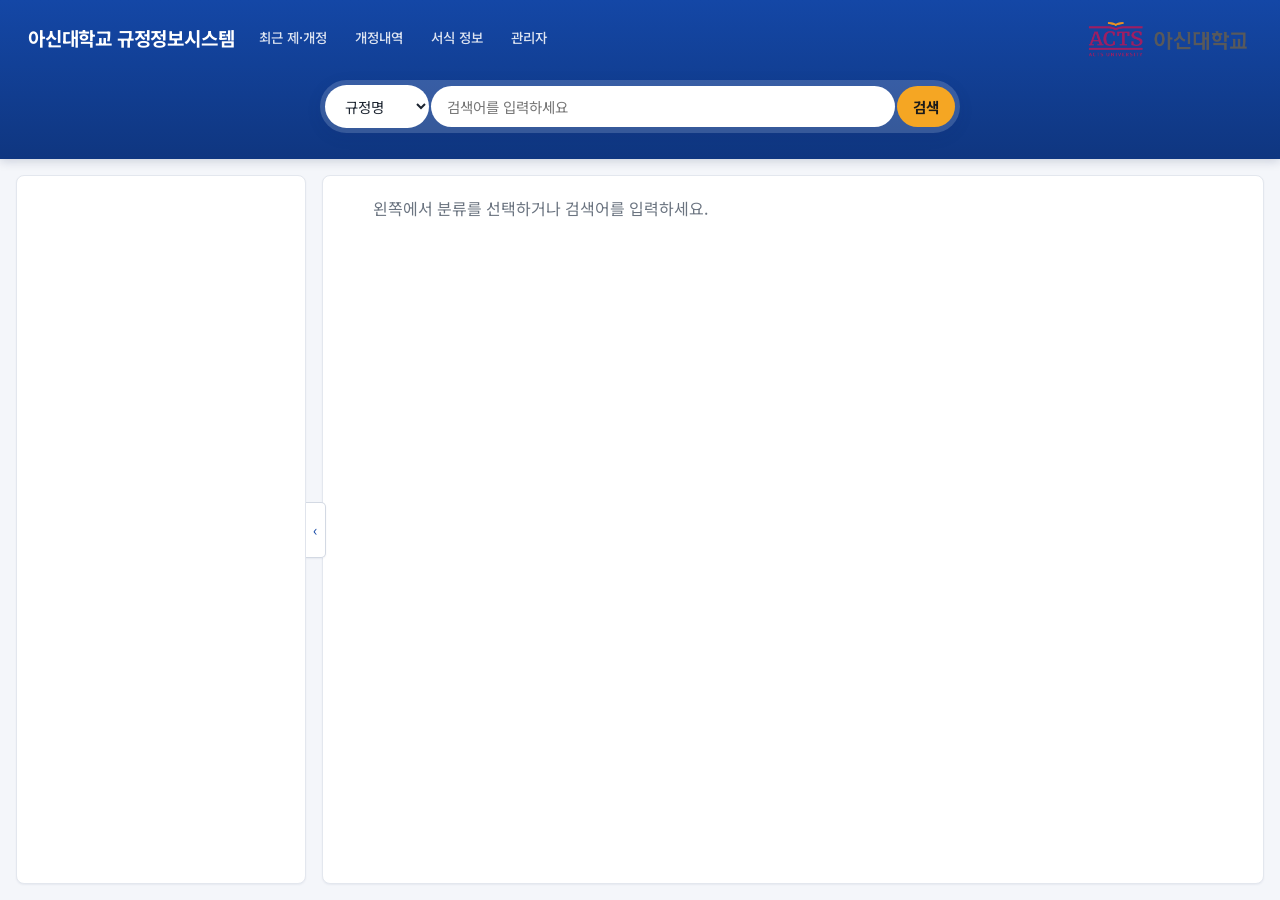
==== commit 2e24c120: "Replace header toggle buttons with edge arrow tabs on the panels Per feedback: the more conventional" ====
--- a/app/static/index.html
+++ b/app/static/index.html
@@ -11,7 +11,6 @@
 <body>
   <header>
     <div class="header-top">
-      <button id="treeToggleBtn" class="panel-toggle" title="분류 메뉴 접기/펴기" aria-label="분류 메뉴 접기/펴기">&#9776;</button>
       <h1 id="homeLink" title="홈으로 이동">아신대학교 규정정보시스템</h1>
       <nav class="top-nav">
         <a href="#" id="navRecent">최근 제·개정</a>
@@ -19,7 +18,6 @@
         <a href="#" id="navForms">서식 정보</a>
         <a href="admin.html">관리자</a>
       </nav>
-      <button id="sidebarToggleBtn" class="panel-toggle" title="조별목록 접기/펴기" aria-label="조별목록 접기/펴기" hidden>&#9776;</button>
       <img class="header-logo" src="img/acts-logo.png" alt="ACTS 아신대학교">
     </div>
     <div class="search-hero">
@@ -36,12 +34,14 @@
 
   <div class="layout">
     <nav id="tree" class="tree"></nav>
+    <button id="treeTab" class="panel-tab panel-tab-left" title="분류 메뉴 접기/펴기" aria-label="분류 메뉴 접기/펴기">&#8249;</button>
     <main id="content" class="content">
       <div id="contentHeader" class="content-header"></div>
       <div id="contentBody" class="content-body">
         <p class="placeholder">왼쪽에서 분류를 선택하거나 검색어를 입력하세요.</p>
       </div>
     </main>
+    <button id="sidebarTab" class="panel-tab panel-tab-right" title="조별목록 접기/펴기" aria-label="조별목록 접기/펴기" hidden>&#8250;</button>
     <aside id="detailSidebar" class="detail-sidebar"></aside>
     <div id="panelBackdrop" class="panel-backdrop"></div>
   </div>
--- a/app/static/style.css
+++ b/app/static/style.css
@@ -14,6 +14,10 @@
   --radius-sm: 5px;
   --shadow-sm: 0 1px 2px rgba(20, 40, 90, 0.06);
   --shadow-md: 0 4px 16px rgba(20, 40, 90, 0.08);
+  --tree-w: 290px;
+  --sidebar-w: 250px;
+  --layout-pad: 16px;
+  --panel-tab-w: 20px;
 }
 html, body {
   margin: 0;
@@ -53,28 +57,6 @@
 .header-logo {
   height: 46px;
   margin-left: auto;
-}
-.panel-toggle {
-  flex-shrink: 0;
-  display: inline-flex;
-  align-items: center;
-  justify-content: center;
-  width: 34px;
-  height: 34px;
-  border: none;
-  border-radius: 999px;
-  background: rgba(255, 255, 255, 0.14);
-  color: #fff;
-  font-size: 16px;
-  line-height: 1;
-  cursor: pointer;
-  transition: background 0.15s ease;
-}
-.panel-toggle:hover {
-  background: rgba(255, 255, 255, 0.26);
-}
-.panel-toggle[hidden] {
-  display: none;
 }
 .top-nav {
   display: flex;
@@ -143,15 +125,16 @@
 }
 
 .layout {
+  position: relative;
   display: flex;
   flex: 1;
   min-height: 0;
   overflow: hidden;
   gap: 16px;
-  padding: 16px;
+  padding: var(--layout-pad);
 }
 .tree {
-  width: 290px;
+  width: var(--tree-w);
   flex-shrink: 0;
   background: var(--surface);
   border: 1px solid var(--border);
@@ -164,7 +147,7 @@
 }
 
 .detail-sidebar {
-  width: 250px;
+  width: var(--sidebar-w);
   flex-shrink: 0;
   background: var(--surface);
   border: 1px solid var(--border);
@@ -178,12 +161,58 @@
   display: none;
 }
 
-/* Desktop: 헤더의 접기 버튼으로 왼쪽/오른쪽 패널을 완전히 접어 본문
-   폭을 넓힐 수 있게 함. Scoped to desktop widths only (matching the
-   mobile media query's own breakpoint) so a panel collapsed on desktop
-   doesn't carry stale width/padding/border overrides into the mobile
-   drawer's own rules if the window is resized across the breakpoint
-   without re-toggling. */
+/* 패널 가장자리에 붙어 방향 화살표로 여닫는 탭. 패널 자체의 자식이 아니라
+   .layout의 형제로 둬서, 패널이 폭 0으로 접히거나(데스크톱) 화면 밖으로
+   슬라이드되어도(모바일) 탭은 항상 그 자리에 남아 다시 열 수 있다. */
+.panel-tab {
+  position: absolute;
+  top: 50%;
+  transform: translateY(-50%);
+  width: var(--panel-tab-w);
+  height: 56px;
+  border: 1px solid var(--border-strong);
+  background: var(--surface);
+  color: var(--brand);
+  cursor: pointer;
+  z-index: 55;
+  display: flex;
+  align-items: center;
+  justify-content: center;
+  padding: 0;
+  font-size: 15px;
+  font-family: inherit;
+  box-shadow: var(--shadow-sm);
+  transition: left 0.2s ease, right 0.2s ease, background 0.15s ease;
+}
+.panel-tab:hover {
+  background: var(--brand-tint);
+}
+.panel-tab[hidden] {
+  display: none;
+}
+.panel-tab-left {
+  left: calc(var(--layout-pad) + var(--tree-w));
+  border-radius: 0 var(--radius-sm) var(--radius-sm) 0;
+  border-left: none;
+}
+.panel-tab-left.collapsed {
+  left: var(--layout-pad);
+}
+.panel-tab-right {
+  right: calc(var(--layout-pad) + var(--sidebar-w));
+  border-radius: var(--radius-sm) 0 0 var(--radius-sm);
+  border-right: none;
+}
+.panel-tab-right.collapsed {
+  right: var(--layout-pad);
+}
+
+/* Desktop: 탭을 눌러 왼쪽/오른쪽 패널을 완전히 접어 본문 폭을 넓힐 수
+   있게 함. Scoped to desktop widths only (matching the mobile media
+   query's own breakpoint) so a panel collapsed on desktop doesn't carry
+   stale width/padding/border overrides into the mobile drawer's own
+   rules if the window is resized across the breakpoint without
+   re-toggling. */
 @media (min-width: 861px) {
   .tree.desktop-collapsed,
   .detail-sidebar.desktop-collapsed {
@@ -204,8 +233,12 @@
 
 /* 모바일: 폭이 좁으면 왼쪽/오른쪽 패널이 본문을 밀어내는 대신 화면 위로
    슬라이드되는 오버레이 서랍(drawer)으로 바뀌고, 기본값은 닫힌 상태라
-   본문이 전체 폭을 그대로 사용한다. */
+   본문이 전체 폭을 그대로 사용한다. 탭도 뷰포트 가장자리에 고정시켜,
+   패널이 화면 밖으로 나가 있어도 항상 눌러서 열 수 있게 한다. */
 @media (max-width: 860px) {
+  :root {
+    --mobile-panel-w: min(84vw, 300px);
+  }
   .layout {
     padding: 8px;
     gap: 0;
@@ -216,7 +249,7 @@
     top: 0;
     bottom: 0;
     z-index: 70;
-    width: min(84vw, 300px);
+    width: var(--mobile-panel-w);
     height: auto;
     border-radius: 0;
     box-shadow: var(--shadow-md);
@@ -233,6 +266,24 @@
   .tree.mobile-open,
   .detail-sidebar.mobile-open {
     transform: translateX(0);
+  }
+  .panel-tab {
+    position: fixed;
+    z-index: 71;
+  }
+  .panel-tab-left {
+    left: 0;
+    border-radius: 0 var(--radius-sm) var(--radius-sm) 0;
+  }
+  .panel-tab-left.mobile-open {
+    left: var(--mobile-panel-w);
+  }
+  .panel-tab-right {
+    right: 0;
+    border-radius: var(--radius-sm) 0 0 var(--radius-sm);
+  }
+  .panel-tab-right.mobile-open {
+    right: var(--mobile-panel-w);
   }
   .panel-backdrop.show {
     display: block;
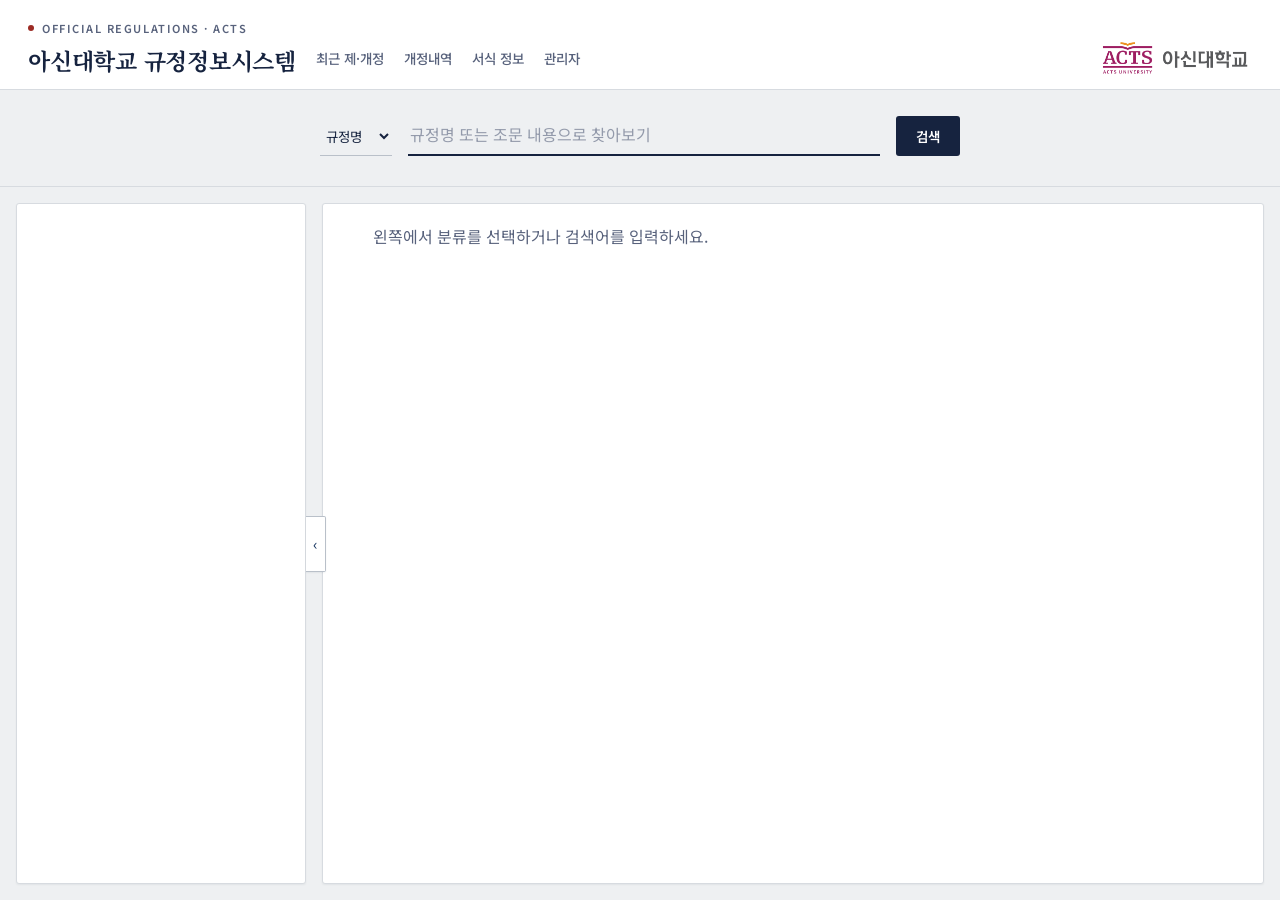
==== commit 48744fd3: "Redesign visual identity around an official-document/ledger aesthetic Full re-theme of the public si" ====
--- a/app/static/index.html
+++ b/app/static/index.html
@@ -5,13 +5,16 @@
 <title>아신대학교 규정정보시스템</title>
 <link rel="preconnect" href="https://fonts.googleapis.com">
 <link rel="preconnect" href="https://fonts.gstatic.com" crossorigin>
-<link href="https://fonts.googleapis.com/css2?family=Noto+Sans+KR:wght@400;500;700;900&display=swap" rel="stylesheet">
+<link href="https://fonts.googleapis.com/css2?family=Noto+Serif+KR:wght@500;600;700&family=Noto+Sans+KR:wght@400;500;600;700;900&display=swap" rel="stylesheet">
 <link rel="stylesheet" href="style.css">
 </head>
 <body>
   <header>
     <div class="header-top">
-      <h1 id="homeLink" title="홈으로 이동">아신대학교 규정정보시스템</h1>
+      <div class="masthead-id">
+        <div class="eyebrow"><span class="seal-dot"></span>OFFICIAL REGULATIONS · ACTS</div>
+        <h1 id="homeLink" title="홈으로 이동">아신대학교 규정정보시스템</h1>
+      </div>
       <nav class="top-nav">
         <a href="#" id="navRecent">최근 제·개정</a>
         <a href="#" id="navRevisions">개정내역</a>
@@ -26,7 +29,9 @@
           <option value="title">규정명</option>
           <option value="body">규정내용</option>
         </select>
-        <input type="text" id="searchInput" placeholder="검색어를 입력하세요">
+        <div class="search-field">
+          <input type="text" id="searchInput" placeholder="규정명 또는 조문 내용으로 찾아보기">
+        </div>
         <button id="searchBtn">검색</button>
       </div>
     </div>
--- a/app/static/style.css
+++ b/app/static/style.css
@@ -1,19 +1,21 @@
 * { box-sizing: border-box; }
 :root {
-  --brand: #1447a6;
-  --brand-dark: #0f3680;
-  --brand-tint: #eef3fc;
-  --accent: #f5a623;
-  --text: #1c2430;
-  --text-muted: #6b7480;
-  --border: #e3e7ee;
-  --border-strong: #d3d9e3;
+  --brand: #14335e;
+  --brand-dark: #0d2545;
+  --brand-tint: #e7ebf1;
+  --accent: #9c2b24;
+  --accent-tint: #f5e8e6;
+  --text: #16233f;
+  --text-muted: #58627c;
+  --border: #d7dbe0;
+  --border-strong: #b9c0c9;
   --surface: #fff;
-  --bg: #f4f6fa;
-  --radius: 8px;
-  --radius-sm: 5px;
-  --shadow-sm: 0 1px 2px rgba(20, 40, 90, 0.06);
-  --shadow-md: 0 4px 16px rgba(20, 40, 90, 0.08);
+  --bg: #eef0f2;
+  --radius: 3px;
+  --radius-sm: 2px;
+  --shadow-sm: 0 1px 2px rgba(20, 30, 50, 0.06);
+  --shadow-md: 0 4px 16px rgba(20, 30, 50, 0.08);
+  --font-display: "Noto Serif KR", serif;
   --tree-w: 290px;
   --sidebar-w: 250px;
   --layout-pad: 16px;
@@ -34,94 +36,129 @@
 }
 header {
   flex-shrink: 0;
-  background: linear-gradient(180deg, var(--brand) 0%, var(--brand-dark) 100%);
-  color: #fff;
-  box-shadow: 0 2px 10px rgba(10, 30, 70, 0.18);
+  background: var(--surface);
+  border-bottom: 1px solid var(--border);
   position: relative;
   z-index: 2;
 }
 .header-top {
-  padding: 14px 28px;
+  padding: 20px 28px 12px;
+  display: flex;
+  align-items: flex-end;
+  flex-wrap: wrap;
+  gap: 20px;
+}
+.masthead-id { flex-shrink: 0; }
+.eyebrow {
   display: flex;
   align-items: center;
-  flex-wrap: wrap;
-  gap: 12px;
+  gap: 8px;
+  font-size: 11px;
+  font-weight: 600;
+  letter-spacing: 0.14em;
+  color: var(--text-muted);
+  margin-bottom: 8px;
+}
+.eyebrow .seal-dot {
+  width: 6px;
+  height: 6px;
+  border-radius: 50%;
+  background: var(--accent);
+  flex-shrink: 0;
 }
 header h1 {
-  font-size: 19px;
+  font-family: var(--font-display);
+  font-size: 23px;
   font-weight: 700;
   letter-spacing: -0.01em;
   margin: 0;
   cursor: pointer;
+  color: var(--text);
 }
 .header-logo {
-  height: 46px;
+  height: 42px;
   margin-left: auto;
 }
 .top-nav {
   display: flex;
-  gap: 4px;
+  gap: 20px;
+  padding-bottom: 4px;
 }
 .top-nav a {
-  color: #fff;
+  color: var(--text-muted);
   text-decoration: none;
   font-size: 13.5px;
   font-weight: 500;
-  opacity: 0.86;
-  padding: 7px 12px;
-  border-radius: 999px;
-  transition: background 0.15s ease, opacity 0.15s ease;
+  padding-bottom: 4px;
+  border-bottom: 1px solid transparent;
+  transition: color 0.15s ease, border-color 0.15s ease;
 }
 .top-nav a:hover {
-  opacity: 1;
-  background: rgba(255, 255, 255, 0.14);
+  color: var(--accent);
+  border-color: var(--accent);
   text-decoration: none;
 }
 
 .search-hero {
   display: flex;
   justify-content: center;
-  padding: 6px 28px 26px;
+  padding: 10px 28px 26px;
+  background: var(--bg);
+  border-top: 1px solid var(--border);
 }
 .search-bar {
   display: flex;
-  align-items: center;
-  gap: 2px;
-  background: rgba(255, 255, 255, 0.16);
-  padding: 5px;
-  border-radius: 999px;
+  align-items: flex-end;
+  gap: 16px;
   width: 100%;
   max-width: 640px;
-  box-shadow: var(--shadow-md);
-}
-.search-bar select, .search-bar input, .search-bar button {
-  padding: 10px 16px;
+  padding: 14px 0 4px;
+}
+.search-bar select {
+  padding: 8px 2px;
   border: none;
-  border-radius: 999px;
-  font-size: 14.5px;
+  border-bottom: 1px solid var(--border-strong);
+  background: transparent;
+  color: var(--text);
+  font-size: 13.5px;
   font-family: inherit;
 }
-.search-bar select, .search-bar input {
-  background: var(--surface);
-  color: var(--text);
-}
-.search-bar input {
+.search-bar .search-field {
   flex: 1;
   min-width: 0;
 }
+.search-bar input {
+  width: 100%;
+  padding: 8px 2px;
+  border: none;
+  border-bottom: 2px solid var(--text);
+  background: transparent;
+  color: var(--text);
+  font-size: 16px;
+  font-family: inherit;
+}
+.search-bar input::placeholder {
+  color: var(--text-muted);
+  opacity: 0.6;
+}
 .search-bar input:focus, .search-bar select:focus {
   outline: none;
-  box-shadow: 0 0 0 2px var(--accent) inset;
+  border-color: var(--accent);
 }
 .search-bar button {
+  padding: 10px 20px;
+  border: none;
+  border-radius: var(--radius);
+  font-size: 13.5px;
+  font-family: inherit;
+  background: var(--text);
+  color: #fff;
+  cursor: pointer;
+  font-weight: 600;
+  transition: background 0.15s ease;
+}
+.search-bar button:hover {
   background: var(--accent);
-  color: #1a1a1a;
-  cursor: pointer;
-  font-weight: 700;
-  transition: filter 0.15s ease;
-}
-.search-bar button:hover {
-  filter: brightness(1.06);
 }
 
 .layout {
@@ -227,7 +264,7 @@
   display: none;
   position: fixed;
   inset: 0;
-  background: rgba(10, 20, 40, 0.35);
+  background: rgba(15, 20, 30, 0.4);
   z-index: 65;
 }
 
@@ -300,11 +337,11 @@
   border-bottom: 1px solid var(--border);
 }
 .sidebar-section h3 {
-  font-size: 12.5px;
+  font-size: 11.5px;
   font-weight: 700;
-  color: var(--brand);
+  color: var(--text-muted);
   text-transform: uppercase;
-  letter-spacing: 0.03em;
+  letter-spacing: 0.08em;
   margin: 0 0 10px;
 }
 .sidebar-section ul {
@@ -334,6 +371,7 @@
 }
 .sidebar-section a:hover {
   background: var(--brand-tint);
+  color: var(--accent);
   text-decoration: none;
 }
 .tree ul {
@@ -456,6 +494,11 @@
 .content-header:empty {
   padding: 0;
 }
+.content-header h2 {
+  font-family: var(--font-display);
+  font-size: 21px;
+  margin: 0 0 4px;
+}
 .content-body {
   flex: 1;
   overflow-y: auto;
@@ -471,31 +514,33 @@
 table.reg-list {
   width: 100%;
   border-collapse: collapse;
-  background: var(--surface);
-  border-radius: var(--radius);
-  overflow: hidden;
-  box-shadow: var(--shadow-sm);
 }
 table.reg-list th, table.reg-list td {
-  padding: 11px 14px;
+  padding: 12px 6px;
   border-bottom: 1px solid var(--border);
   text-align: left;
-  font-size: 14px;
+  font-size: 14.5px;
 }
 table.reg-list th {
-  background: var(--bg);
   color: var(--text-muted);
   font-weight: 600;
-  font-size: 12.5px;
+  font-size: 11.5px;
   text-transform: uppercase;
-  letter-spacing: 0.02em;
+  letter-spacing: 0.06em;
+  border-bottom: 1px solid var(--text);
+}
+table.reg-list td:last-child, table.reg-list th:last-child {
+  font-variant-numeric: tabular-nums;
+  color: var(--text-muted);
+  font-size: 13px;
+  text-align: right;
 }
 table.reg-list tbody tr {
   transition: background 0.12s ease;
+  cursor: pointer;
 }
 table.reg-list tr:hover td {
-  background: var(--brand-tint);
-  cursor: pointer;
+  color: var(--accent);
 }
 table.reg-list tbody tr:last-child td {
   border-bottom: none;
@@ -518,9 +563,9 @@
   line-height: 1.6;
 }
 .body-hit-snippet mark {
-  background: #fff1b8;
-  color: var(--text);
-  border-radius: 3px;
+  background: var(--accent-tint);
+  color: var(--text);
+  border-radius: 2px;
   padding: 0 2px;
 }
 
@@ -565,12 +610,14 @@
   color: var(--brand);
 }
 #revFilterApply {
-  background: var(--brand);
+  background: var(--text);
   color: #fff;
-  border-color: var(--brand);
+  border-color: var(--text);
 }
 #revFilterApply:hover {
-  background: var(--brand-dark);
+  background: var(--accent);
+  border-color: var(--accent);
+  color: #fff;
 }
 
 .doc-header-top {
@@ -611,8 +658,7 @@
 
 .doc-title-bar {
   position: relative;
-  text-align: center;
-  padding: 6px 90px 14px;
+  padding: 6px 90px 16px 0;
   margin-bottom: 14px;
   border-bottom: 1px solid var(--border);
 }
@@ -620,16 +666,15 @@
   content: "";
   position: absolute;
   bottom: -1px;
-  left: 50%;
-  transform: translateX(-50%);
-  width: 56px;
-  height: 3px;
-  border-radius: 3px;
-  background: var(--brand);
+  left: 0;
+  width: 44px;
+  height: 2px;
+  background: var(--accent);
 }
 .doc-title-bar h2 {
   margin: 0;
-  font-size: 21px;
+  font-family: var(--font-display);
+  font-size: 23px;
   font-weight: 700;
   color: var(--text);
   letter-spacing: -0.01em;
@@ -641,7 +686,7 @@
 }
 .reg-detail h2 {
   margin: 0;
-  color: var(--brand);
+  color: var(--text);
 }
 .reg-meta {
   color: var(--text-muted);
@@ -658,8 +703,11 @@
   text-decoration: none;
   border-bottom: 1px dotted var(--brand);
   cursor: pointer;
+  font-variant-numeric: tabular-nums;
 }
 .amend-list a.amend-date-link:hover {
+  color: var(--accent);
+  border-bottom-color: var(--accent);
   border-bottom-style: solid;
 }
 .amend-note {
@@ -676,14 +724,11 @@
   border-collapse: collapse;
   background: var(--surface);
   table-layout: fixed;
-  border-radius: var(--radius);
-  overflow: hidden;
-  box-shadow: var(--shadow-sm);
 }
 table.compare-table th, table.compare-table td {
   border-bottom: 1px solid var(--border);
   border-right: 1px solid var(--border);
-  padding: 11px 14px;
+  padding: 12px 14px;
   font-size: 13.5px;
   vertical-align: top;
   text-align: left;
@@ -692,17 +737,18 @@
   border-right: none;
 }
 table.compare-table th {
-  background: var(--bg);
   color: var(--text-muted);
   font-weight: 600;
-  font-size: 12.5px;
+  font-size: 11.5px;
   text-transform: uppercase;
-  letter-spacing: 0.02em;
+  letter-spacing: 0.06em;
+  border-bottom: 2px solid var(--text);
 }
 table.compare-table .compare-artno {
   width: 15%;
   font-weight: 700;
   color: var(--text);
+  font-family: var(--font-display);
 }
 table.compare-table .compare-old {
   width: 42.5%;
@@ -711,42 +757,59 @@
   width: 42.5%;
 }
 .diff-del {
-  color: var(--brand);
+  color: var(--text-muted);
   text-decoration: line-through;
-  text-decoration-color: var(--brand);
 }
 .diff-ins {
-  color: var(--brand);
+  color: var(--accent);
   font-weight: 700;
-  background: var(--brand-tint);
-  border-radius: 3px;
+  background: var(--accent-tint);
+  border-radius: 2px;
   padding: 0 1px;
 }
 .article {
   margin-bottom: 18px;
   scroll-margin-top: 16px;
-  line-height: 1.75;
+  line-height: 1.8;
+  font-size: 15.5px;
 }
 .chapter-tag {
   display: inline-block;
-  font-size: 1.15em;
-  color: var(--brand);
-  font-weight: 700;
-  margin: 24px 0 10px;
-  padding: 4px 13px;
-  background: var(--brand-tint);
-  border-radius: 999px;
+  font-family: var(--font-display);
+  font-size: 1.05em;
+  font-weight: 600;
+  color: var(--bg);
+  margin: 28px 0 14px;
+  padding: 6px 16px 6px 14px;
+  background: var(--text);
+  clip-path: polygon(0 0, 100% 0, 100% 100%, 8px 100%, 0 calc(100% - 8px));
 }
 .chapter-tag:first-child {
   margin-top: 0;
 }
 .article .art-no {
   font-weight: 700;
-  color: var(--brand-dark);
+  color: var(--text);
   margin-right: 4px;
 }
+.article .art-no-badge {
+  display: inline-block;
+  font-family: var(--font-display);
+  font-size: 0.85em;
+  font-weight: 700;
+  color: var(--brand);
+  background: var(--brand-tint);
+  border: 1px solid var(--border-strong);
+  border-radius: 2px;
+  padding: 1px 7px;
+  margin-right: 2px;
+}
 .article .amend-tag {
-  color: #2f6fd6;
+  color: var(--accent);
+}
+.article .hang-marker {
+  color: var(--accent);
+  font-weight: 700;
 }
 .article .list-indent {
   display: block;
@@ -786,8 +849,8 @@
   border-bottom: 1px dotted var(--text-muted);
 }
 .table-src-link:hover {
-  color: var(--brand);
-  border-bottom-color: var(--brand);
+  color: var(--accent);
+  border-bottom-color: var(--accent);
 }
 .addenda {
   margin-top: 24px;
@@ -798,6 +861,8 @@
 }
 .addenda-sep {
   display: inline-block;
+  font-family: var(--font-display);
+  font-weight: 700;
   color: var(--text);
   margin-top: 14px;
 }
@@ -827,12 +892,13 @@
 .back-link {
   display: inline-block;
   margin-bottom: 14px;
-  color: var(--brand);
+  color: var(--text-muted);
   cursor: pointer;
   font-size: 13.5px;
   font-weight: 500;
 }
 .back-link:hover {
+  color: var(--accent);
   text-decoration: underline;
 }
 
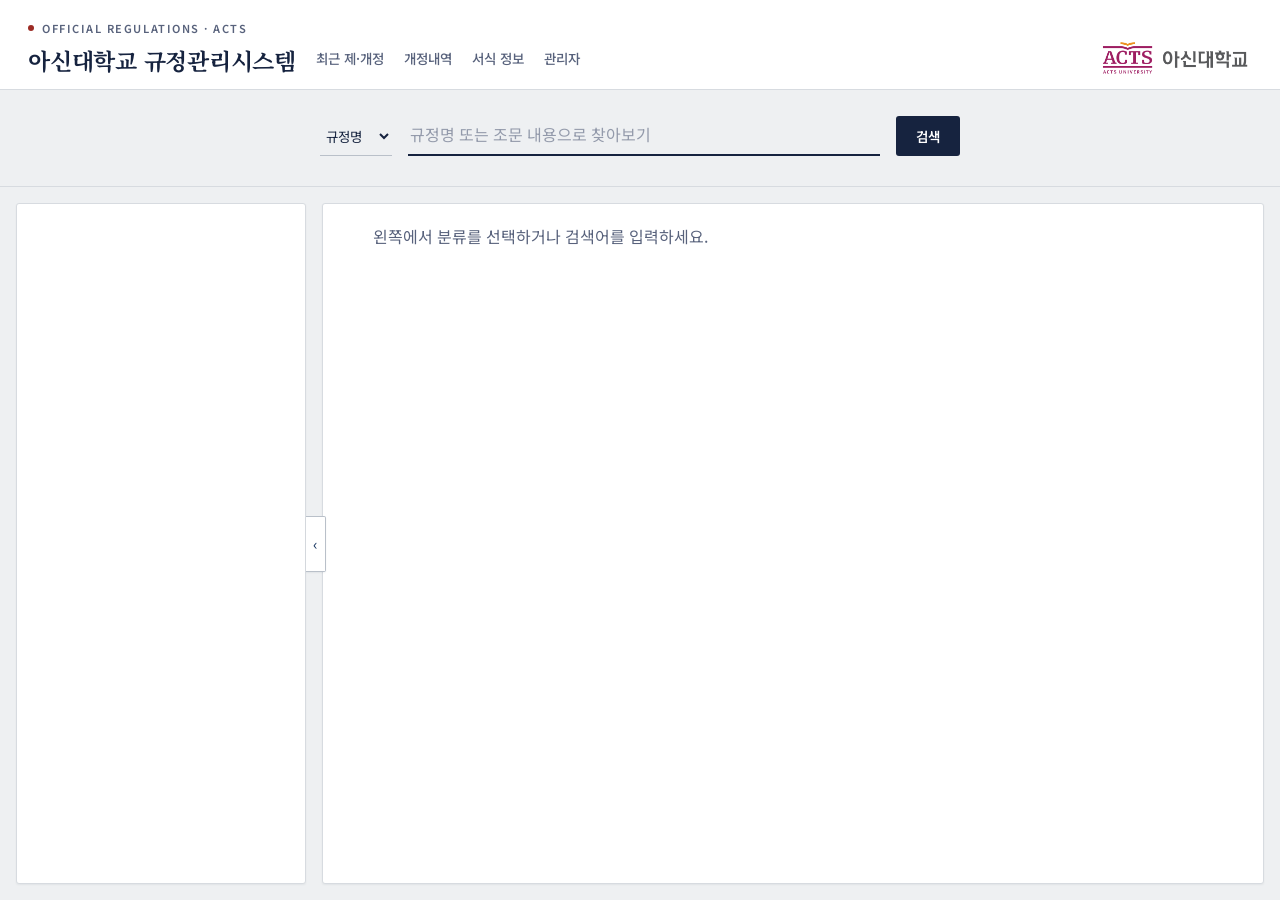
==== commit 39518590: "Rename site to 아신대학교 규정관리시스템 Co-Authored-By: Claude Sonnet 5 <noreply@anthropic.com>" ====
--- a/app/static/index.html
+++ b/app/static/index.html
@@ -2,7 +2,7 @@
 <html lang="ko">
 <head>
 <meta charset="UTF-8">
-<title>아신대학교 규정정보시스템</title>
+<title>아신대학교 규정관리시스템</title>
 <link rel="preconnect" href="https://fonts.googleapis.com">
 <link rel="preconnect" href="https://fonts.gstatic.com" crossorigin>
 <link href="https://fonts.googleapis.com/css2?family=Noto+Serif+KR:wght@500;600;700&family=Noto+Sans+KR:wght@400;500;600;700;900&display=swap" rel="stylesheet">
@@ -13,7 +13,7 @@
     <div class="header-top">
       <div class="masthead-id">
         <div class="eyebrow"><span class="seal-dot"></span>OFFICIAL REGULATIONS · ACTS</div>
-        <h1 id="homeLink" title="홈으로 이동">아신대학교 규정정보시스템</h1>
+        <h1 id="homeLink" title="홈으로 이동">아신대학교 규정관리시스템</h1>
       </div>
       <nav class="top-nav">
         <a href="#" id="navRecent">최근 제·개정</a>
--- a/app/static/style.css
+++ b/app/static/style.css
@@ -699,13 +699,21 @@
   margin-bottom: 6px;
 }
 .amend-list a.amend-date-link {
-  color: var(--brand);
+  color: inherit;
   text-decoration: none;
+  cursor: pointer;
+  font-variant-numeric: tabular-nums;
+}
+/* Most amendment dates predate this system and have no stored old/new text
+   to compare - only dates with an actual 신구조문대조표 get the "this is
+   worth clicking" treatment, so readers aren't lured into tapping every
+   date only to hit the same "no comparison available" note. */
+.amend-list a.amend-date-link.has-revision {
+  color: var(--brand);
+  font-weight: 600;
   border-bottom: 1px dotted var(--brand);
-  cursor: pointer;
-  font-variant-numeric: tabular-nums;
-}
-.amend-list a.amend-date-link:hover {
+}
+.amend-list a.amend-date-link.has-revision:hover {
   color: var(--accent);
   border-bottom-color: var(--accent);
   border-bottom-style: solid;
@@ -771,7 +779,7 @@
   margin-bottom: 18px;
   scroll-margin-top: 16px;
   line-height: 1.8;
-  font-size: 15.5px;
+  font-size: 0.97em;
 }
 .chapter-tag {
   display: inline-block;
@@ -856,7 +864,7 @@
   margin-top: 24px;
   padding-top: 16px;
   border-top: 1px dashed var(--border-strong);
-  font-size: 13.5px;
+  font-size: 0.84em;
   color: var(--text-muted);
 }
 .addenda-sep {
@@ -871,6 +879,10 @@
 }
 .attachment-file {
   margin-top: 16px;
+}
+.attachment-text p {
+  margin: 0 0 12px;
+  line-height: 1.75;
 }
 .file-open-link {
   display: inline-block;
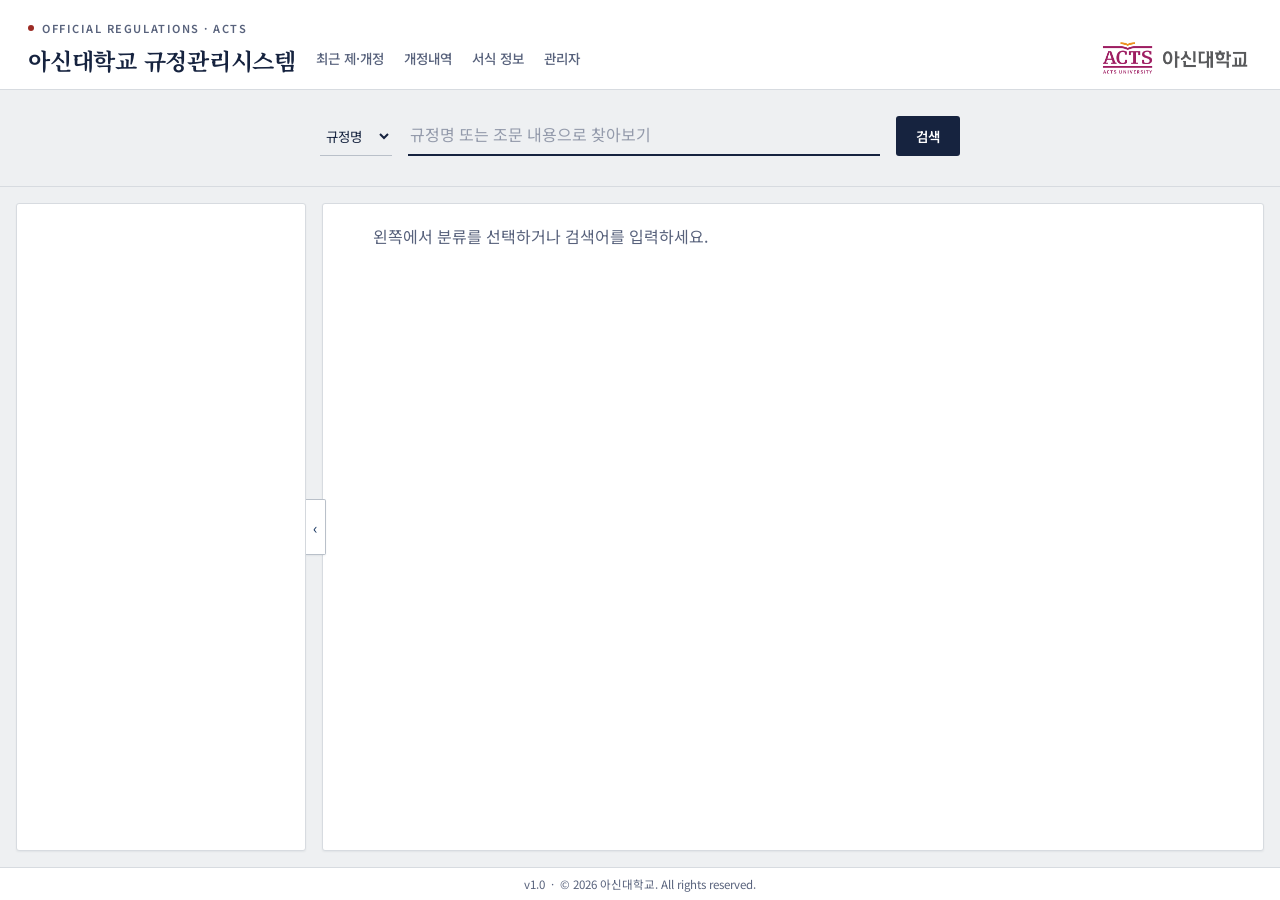
==== commit 136662dc: "Add version/copyright footer Co-Authored-By: Claude Sonnet 5 <noreply@anthropic.com>" ====
--- a/app/static/index.html
+++ b/app/static/index.html
@@ -51,6 +51,8 @@
     <div id="panelBackdrop" class="panel-backdrop"></div>
   </div>
 
+  <footer class="site-footer">v1.0 &nbsp;·&nbsp; &copy; 2026 아신대학교. All rights reserved.</footer>
+
   <script src="app.js"></script>
 </body>
 </html>
--- a/app/static/style.css
+++ b/app/static/style.css
@@ -41,6 +41,15 @@
   position: relative;
   z-index: 2;
 }
+.site-footer {
+  flex-shrink: 0;
+  padding: 8px 28px;
+  background: var(--surface);
+  border-top: 1px solid var(--border);
+  color: var(--text-muted);
+  font-size: 11.5px;
+  text-align: center;
+}
 .header-top {
   padding: 20px 28px 12px;
   display: flex;
